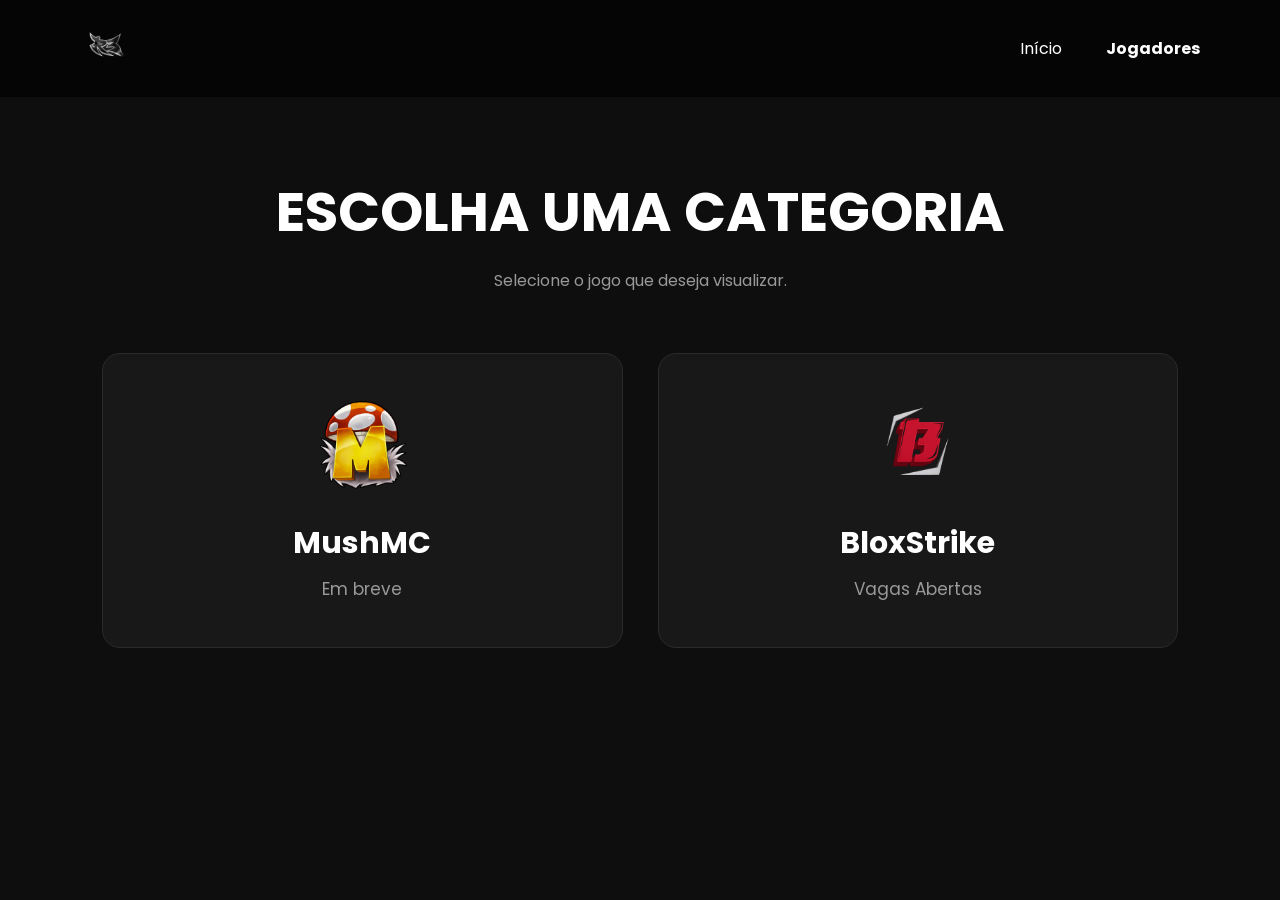
==== categoria.html @ c57ceea0 "Add files via upload" ====
<!DOCTYPE html>
<html lang="pt-BR">
<head>
<meta charset="UTF-8">
<meta name="viewport" content="width=device-width, initial-scale=1.0">
<title>Categorias | Rock3t</title>
<link rel="stylesheet" href="style.css">
<link href="https://fonts.googleapis.com/css2?family=Poppins:wght@300;500;700;900&display=swap" rel="stylesheet">
<link rel="icon" type="image/png" href="img/bg.png">

</head>

<body>

<header>

<div class="logo">
<img src="img/bg.png" alt="Rock3t">
</div>

<nav>

<a href="index.html">Início</a>
<a href="categorias.html" class="ativo">Jogadores</a>

</nav>

</header>

<section class="categorias">

<h1>ESCOLHA UMA CATEGORIA</h1>

<p>Selecione o jogo que deseja visualizar.</p>

<div class="categoria-grid">

<a href="" class="categoria-card">

<img src="img/MushMC.png">

<h2>MushMC</h2>

<span>Em breve</span>

</a>

<a href="player_bs.html" class="categoria-card">

<img src="img/BloxStrike.png">

<h2>BloxStrike</h2>

<span>Vagas Abertas</span>

</a>

</div>

</section>

</body>
</html>
---- style.css ----
#particles-js{
    position:fixed;
    top:0;
    left:0;
    width:100%;
    height:100%;
    z-index:-1;
}

body{
    background:#0b0b0b;
    overflow-x:hidden;
}

*{    
margin:0;
padding:0;
box-sizing:border-box;
font-family:Poppins,sans-serif;
}

body{

background:#0e0e0e;
color:white;

}

header{

position:fixed;
top:0;
left:0;

width:100%;

display:flex;
justify-content:space-between;
align-items:center;

padding:20px 80px;

background:rgba(0,0,0,.6);

backdrop-filter:blur(10px);

z-index:999;

}

.logo img{

width: 50px;

}

nav a{

color:white;
text-decoration:none;
margin-left:40px;
transition:.3s;

}

nav a:hover{

color:#9f9f9f;

}

.hero{

height:100vh;
display:flex;
justify-content:center;
align-items:center;
text-align:center;

}

.overlay{

background:rgba(0,0,0,.55);

width:100%;

height:100%;

display:flex;

flex-direction:column;

justify-content:center;

align-items:center;

}

.hero h1{

font-size:110px;

letter-spacing:8px;

font-weight:900;

}

.hero p{

font-size:24px;

margin:20px;

}

.btn{

background:#5a5a5a;

padding:16px 45px;

color:white;

text-decoration:none;

border-radius:8px;

transition:.3s;

}

.btn:hover{

background:#909090;

}

section{

padding:120px;

}

h2{

font-size:45px;

margin-bottom:30px;

}

.sobre p{

max-width:900px;

line-height:35px;

font-size:18px;

}

.cards{

display:flex;

gap:30px;

margin-top:40px;

}

.card{

background:#1c1c1c;

padding:40px;

border-radius:15px;

flex:1;

transition:.4s;

}

.card:hover{

transform:translateY(-10px);

}

.stats{

display:flex;

justify-content:space-around;

text-align:center;

background:#161616;

}

.stats h2{

font-size:60px;

}

.parceiros{
    padding:120px;
    text-align:center;
    background:#111;
}

.logos{
    display:flex;
    justify-content:center;
    align-items:center;
    flex-wrap:wrap;
    gap:40px;
    margin-top:50px;
}

.sponsor{
    width:220px;
    height:120px;
    background:#1a1a1a;
    border:2px solid #2c2c2c;
    border-radius:15px;
    display:flex;
    justify-content:center;
    align-items:center;
    transition:.3s;
    overflow:hidden;
    text-decoration:none;
}

.sponsor:hover{
    transform:translateY(-8px);
    border-color:#8a8a8a;
    box-shadow:0 0 20px rgba(255,255,255,.12);
}

.sponsor img{
    max-width:75%;
    max-height:75%;
    object-fit:contain;
    transition:.3s;
}

.sponsor:hover img{
    transform:scale(1.08);
}

.contato{

text-align:center;

}

footer{

padding:30px;

text-align:center;

background:black;

color:#888;

}

.hero-logo{
    width:200px;
    max-width:90%;
    margin-bottom:30px;
    filter:drop-shadow(0 0 25px rgba(255,255,255,.15));
    animation:float 4s ease-in-out infinite;
    transition:.3s;
}

.hero-logo:hover{
    transform:scale(1.05);
    filter:drop-shadow(0 0 40px rgba(255,255,255,.35));
}

@keyframes float{
    0%{
        transform:translateY(0);
    }
    50%{
        transform:translateY(-12px);
    }
    100%{
        transform:translateY(0);
    }
}

.players-page{

padding:170px 8%;
text-align:center;

}

.players-page h1{

font-size:55px;
margin-bottom:10px;

}

.players-page p{

color:#aaa;
margin-bottom:60px;

}

.players-grid{

display:grid;
grid-template-columns:repeat(auto-fit,minmax(280px,1fr));
gap:35px;

}

.player-card{

background:#151515;

border:1px solid #2d2d2d;

border-radius:18px;

padding:35px;

transition:.35s;

}

.player-card:hover{

transform:translateY(-10px);

border-color:#777;

box-shadow:0 0 30px rgba(255,255,255,.08);

}

.player-card img{

width:140px;
height:140px;

border-radius:50%;

object-fit:cover;

border:4px solid #555;

margin-bottom:20px;

}

.player-card h2{

font-size:28px;

margin-bottom:5px;

}

.player-card span{

display:block;

color:#999;

margin-bottom:20px;

}

.line{

width:70px;
height:3px;

background:#777;

margin:20px auto;

}

.player-card ul{

list-style:none;

padding:0;

}

.player-card li{

padding:8px 0;

color:#ddd;

}

.ativo{

color:#fff;
font-weight:700;

}

.categorias{

padding:170px 8%;
text-align:center;

}

.categorias h1{

font-size:55px;
margin-bottom:15px;

}

.categorias p{

color:#999;
margin-bottom:60px;

}

.categoria-grid{

display:grid;
grid-template-columns:repeat(auto-fit,minmax(320px,1fr));
gap:35px;

}

.categoria-card{

background:#181818;

border:1px solid #2b2b2b;

border-radius:18px;

padding:45px;

text-decoration:none;

color:white;

transition:.35s;

}

.categoria-card:hover{

transform:translateY(-10px);

border-color:#8a8a8a;

box-shadow:0 0 30px rgba(255,255,255,.08);

}

.categoria-card img{

width:90px;

margin-bottom:25px;

}

.categoria-card h2{

font-size:30px;

margin-bottom:10px;

}

.categoria-card span{

color:#999;

font-size:17px;

}

.social{
    padding:90px 0;
    text-align:center;
    background:#0b0b0b;
}

.social h2{
    font-size:42px;
    margin-bottom:40px;
}

.social-icons{
    display:flex;
    justify-content:center;
    align-items:center;
    gap:30px;
    flex-wrap:wrap;
}

.social-icons a{
    width:70px;
    height:70px;

    display:flex;
    justify-content:center;
    align-items:center;

    background:#181818;
    border:2px solid #2d2d2d;
    border-radius:50%;

    color:#fff;
    text-decoration:none;

    font-size:30px;

    transition:.3s;
}

.social-icons a:hover{
    transform:translateY(-8px) scale(1.1);
    border-color:#bdbdbd;
    box-shadow:0 0 25px rgba(255,255,255,.15);
}

/* Cores individuais */

.social-icons .fa-discord:hover{
    color:#5865F2;
}

.social-icons .fa-youtube:hover{
    color:#FF0000;
}

.social-icons .fa-instagram:hover{
    color:#E1306C;
}

.social-icons .fa-x-twitter:hover{
    color:#ffffff;
}

.social-icons .fa-tiktok:hover{
    color:#25F4EE;
}

.social-icons .fa-github:hover{
    color:#ffffff;
}

.fa-cube:hover,
.fa-roblox:hover{
    color:#ffffff;
}
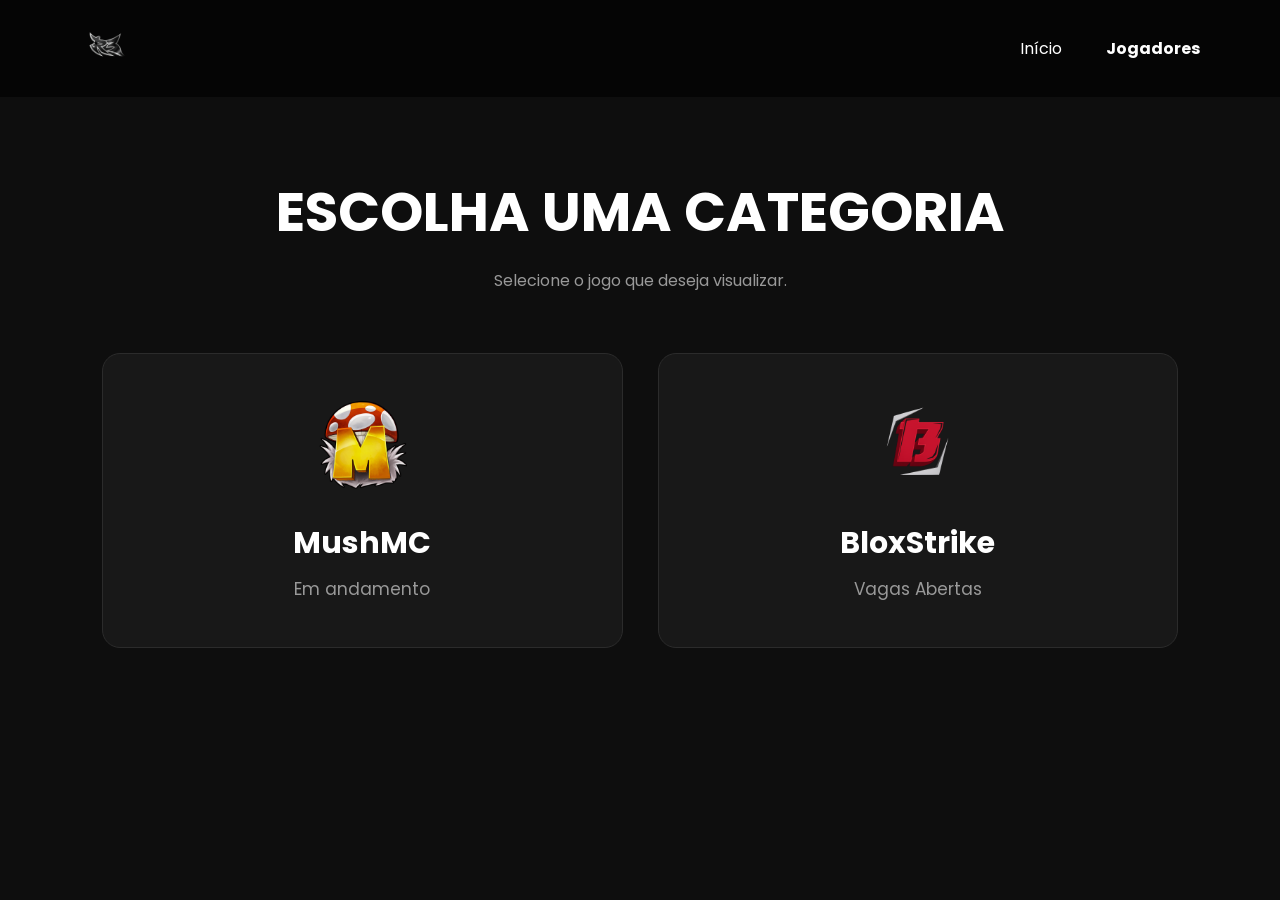
==== commit b59cb530: "categoria.html" ====
--- a/categoria.html
+++ b/categoria.html
@@ -41,7 +41,7 @@
 
 <h2>MushMC</h2>
 
-<span>Em breve</span>
+<span>Em andamento</span>
 
 </a>
 
@@ -60,4 +60,4 @@
 </section>
 
 </body>
-</html>+</html>
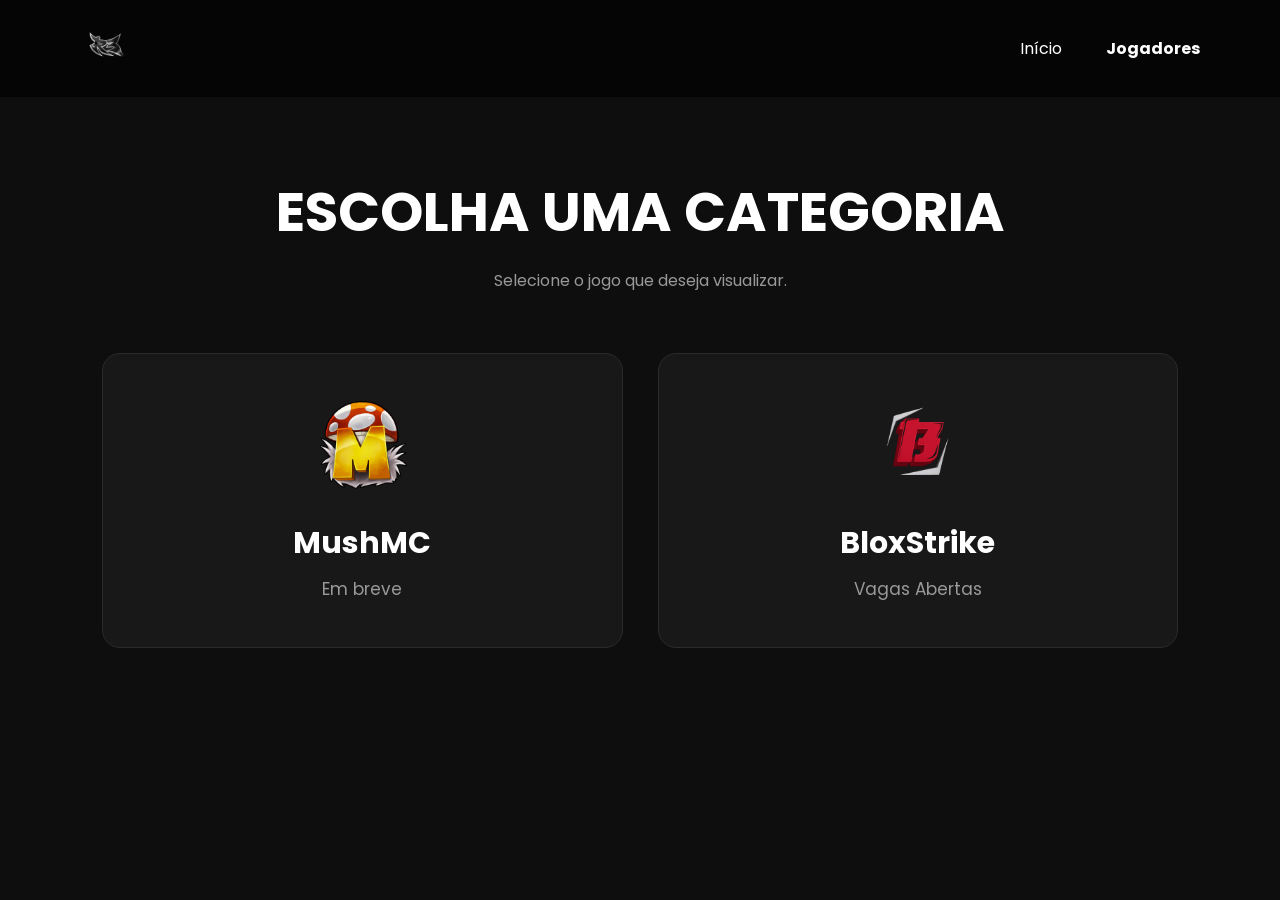
==== commit 8694f45d: "Add files via upload" ====
--- a/categoria.html
+++ b/categoria.html
@@ -41,7 +41,7 @@
 
 <h2>MushMC</h2>
 
-<span>Em andamento</span>
+<span>Em breve</span>
 
 </a>
 
@@ -60,4 +60,4 @@
 </section>
 
 </body>
-</html>
+</html>
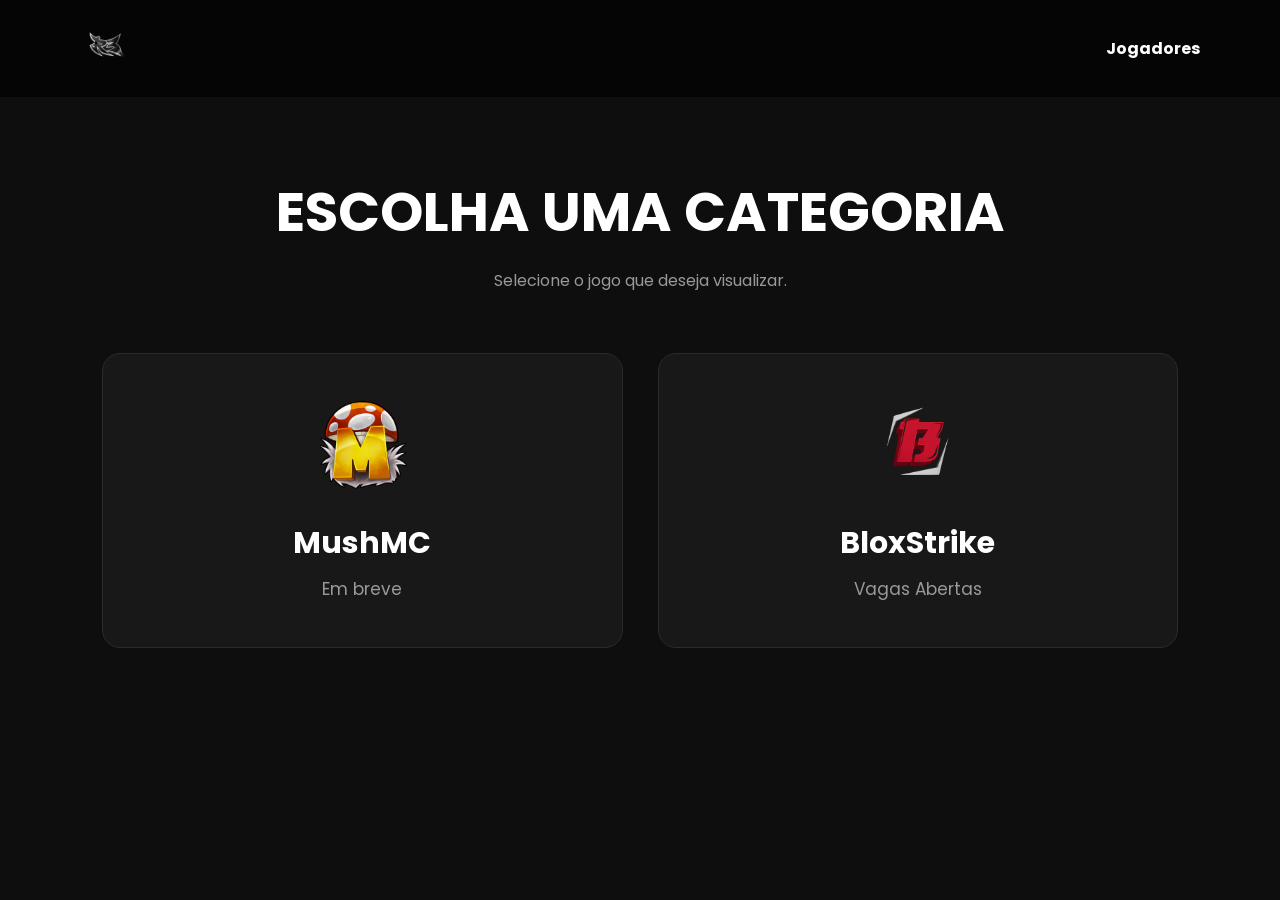
==== commit 86a9b3da: "Add files via upload" ====
--- a/categoria.html
+++ b/categoria.html
@@ -15,12 +15,11 @@
 <header>
 
 <div class="logo">
-<img src="img/bg.png" alt="Rock3t">
+<a href="index.html"><img src="img/bg.png"></a>
 </div>
 
 <nav>
 
-<a href="index.html">Início</a>
 <a href="categorias.html" class="ativo">Jogadores</a>
 
 </nav>
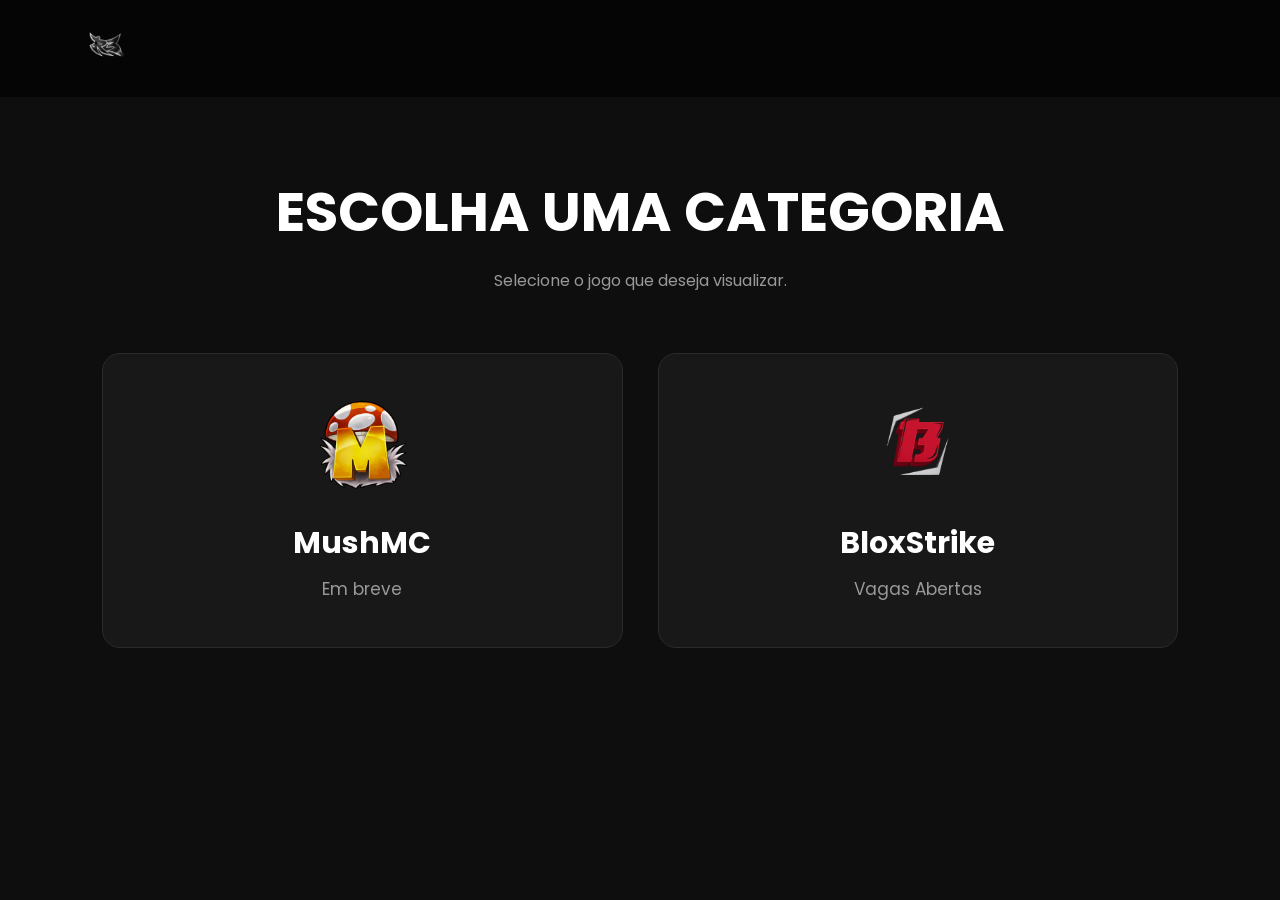
==== commit 4a5908bf: "categoria.html" ====
--- a/categoria.html
+++ b/categoria.html
@@ -17,12 +17,6 @@
 <div class="logo">
 <a href="index.html"><img src="img/bg.png"></a>
 </div>
-
-<nav>
-
-<a href="categorias.html" class="ativo">Jogadores</a>
-
-</nav>
 
 </header>
 
@@ -59,4 +53,4 @@
 </section>
 
 </body>
-</html>+</html>
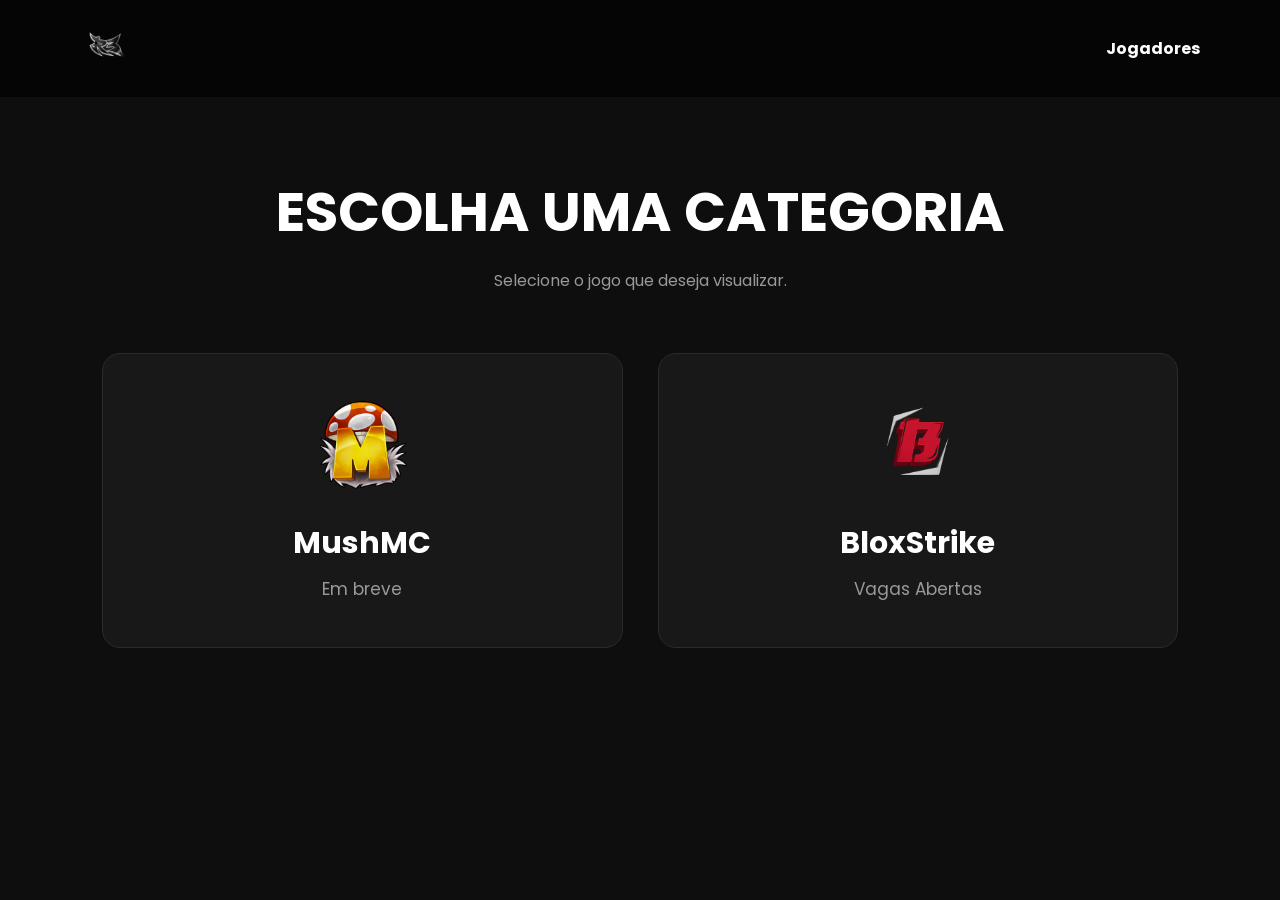
==== commit 4c441a99: "Add files via upload" ====
--- a/categoria.html
+++ b/categoria.html
@@ -17,6 +17,12 @@
 <div class="logo">
 <a href="index.html"><img src="img/bg.png"></a>
 </div>
+
+<nav>
+
+<a href="categorias.html" class="ativo">Jogadores</a>
+
+</nav>
 
 </header>
 
@@ -53,4 +59,4 @@
 </section>
 
 </body>
-</html>
+</html>
--- a/style.css
+++ b/style.css
@@ -574,4 +574,15 @@
 .fa-cube:hover,
 .fa-roblox:hover{
     color:#ffffff;
+}
+
+.social-img img{
+    width:50px;
+    height:30px;
+    filter:invert(1);
+    transition:.3s;
+}
+
+.social-img:hover img{
+    transform:scale(1.15);
 }
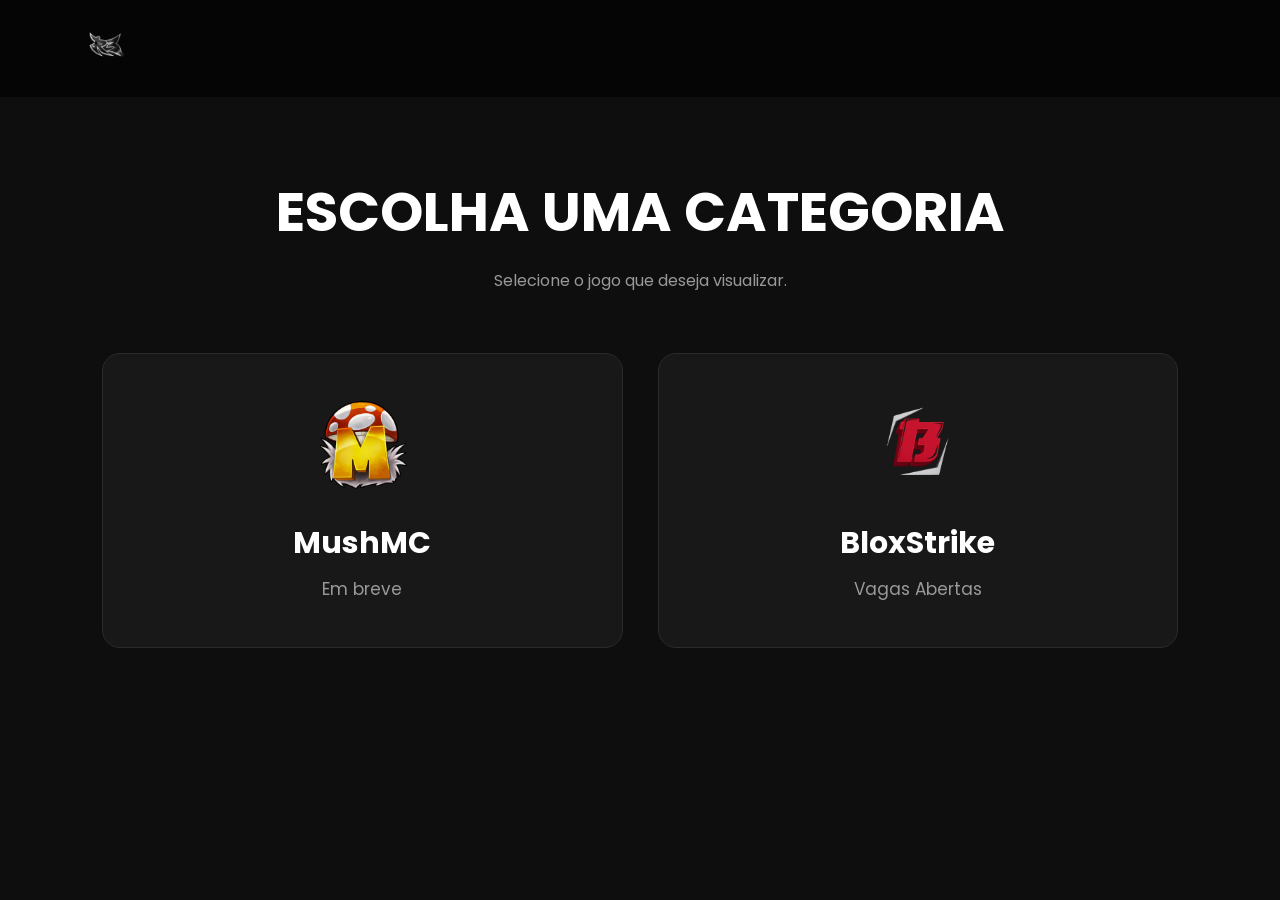
==== commit 4cf2ab9f: "Add files via upload" ====
--- a/categoria.html
+++ b/categoria.html
@@ -17,12 +17,6 @@
 <div class="logo">
 <a href="index.html"><img src="img/bg.png"></a>
 </div>
-
-<nav>
-
-<a href="categorias.html" class="ativo">Jogadores</a>
-
-</nav>
 
 </header>
 
--- a/style.css
+++ b/style.css
@@ -70,136 +70,129 @@
 }
 
 .hero{
-
-height:100vh;
+    position: relative;
+    height: 100vh;
+    overflow: hidden;
+    background: url("assets/bg.jpg") center center/cover no-repeat;
+}
+
+.overlay{
+
+width:100%;
+
+height:100%;
+
 display:flex;
+
+flex-direction:column;
+
 justify-content:center;
+
 align-items:center;
+
+}
+
+.hero h1{
+
+font-size:110px;
+
+letter-spacing:8px;
+
+font-weight:900;
+
+}
+
+.hero p{
+
+font-size:24px;
+
+margin:20px;
+
+}
+
+.btn{
+
+background:#5a5a5a;
+
+padding:16px 45px;
+
+color:white;
+
+text-decoration:none;
+
+border-radius:8px;
+
+transition:.3s;
+
+}
+
+.btn:hover{
+
+background:#909090;
+
+}
+
+section{
+
+padding:120px;
+
+}
+
+h2{
+
+font-size:45px;
+
+margin-bottom:30px;
+
+}
+
+.sobre p{
+
+max-width:900px;
+
+line-height:35px;
+
+font-size:18px;
+
+}
+
+.cards{
+
+display:flex;
+
+gap:30px;
+
+margin-top:40px;
+
+}
+
+.card{
+
+background:#1c1c1c;
+
+padding:40px;
+
+border-radius:15px;
+
+flex:1;
+
+transition:.4s;
+
+}
+
+.card:hover{
+
+transform:translateY(-10px);
+
+}
+
+.stats{
+
+display:flex;
+
+justify-content:space-around;
+
 text-align:center;
-
-}
-
-.overlay{
-
-background:rgba(0,0,0,.55);
-
-width:100%;
-
-height:100%;
-
-display:flex;
-
-flex-direction:column;
-
-justify-content:center;
-
-align-items:center;
-
-}
-
-.hero h1{
-
-font-size:110px;
-
-letter-spacing:8px;
-
-font-weight:900;
-
-}
-
-.hero p{
-
-font-size:24px;
-
-margin:20px;
-
-}
-
-.btn{
-
-background:#5a5a5a;
-
-padding:16px 45px;
-
-color:white;
-
-text-decoration:none;
-
-border-radius:8px;
-
-transition:.3s;
-
-}
-
-.btn:hover{
-
-background:#909090;
-
-}
-
-section{
-
-padding:120px;
-
-}
-
-h2{
-
-font-size:45px;
-
-margin-bottom:30px;
-
-}
-
-.sobre p{
-
-max-width:900px;
-
-line-height:35px;
-
-font-size:18px;
-
-}
-
-.cards{
-
-display:flex;
-
-gap:30px;
-
-margin-top:40px;
-
-}
-
-.card{
-
-background:#1c1c1c;
-
-padding:40px;
-
-border-radius:15px;
-
-flex:1;
-
-transition:.4s;
-
-}
-
-.card:hover{
-
-transform:translateY(-10px);
-
-}
-
-.stats{
-
-display:flex;
-
-justify-content:space-around;
-
-text-align:center;
-
-background:#161616;
 
 }
 
@@ -212,7 +205,6 @@
 .parceiros{
     padding:120px;
     text-align:center;
-    background:#111;
 }
 
 .logos{
@@ -274,10 +266,9 @@
 }
 
 .hero-logo{
-    width:200px;
+    width:350px;
     max-width:90%;
     margin-bottom:30px;
-    filter:drop-shadow(0 0 25px rgba(255,255,255,.15));
     animation:float 4s ease-in-out infinite;
     transition:.3s;
 }
@@ -503,7 +494,6 @@
 .social{
     padding:90px 0;
     text-align:center;
-    background:#0b0b0b;
 }
 
 .social h2{
